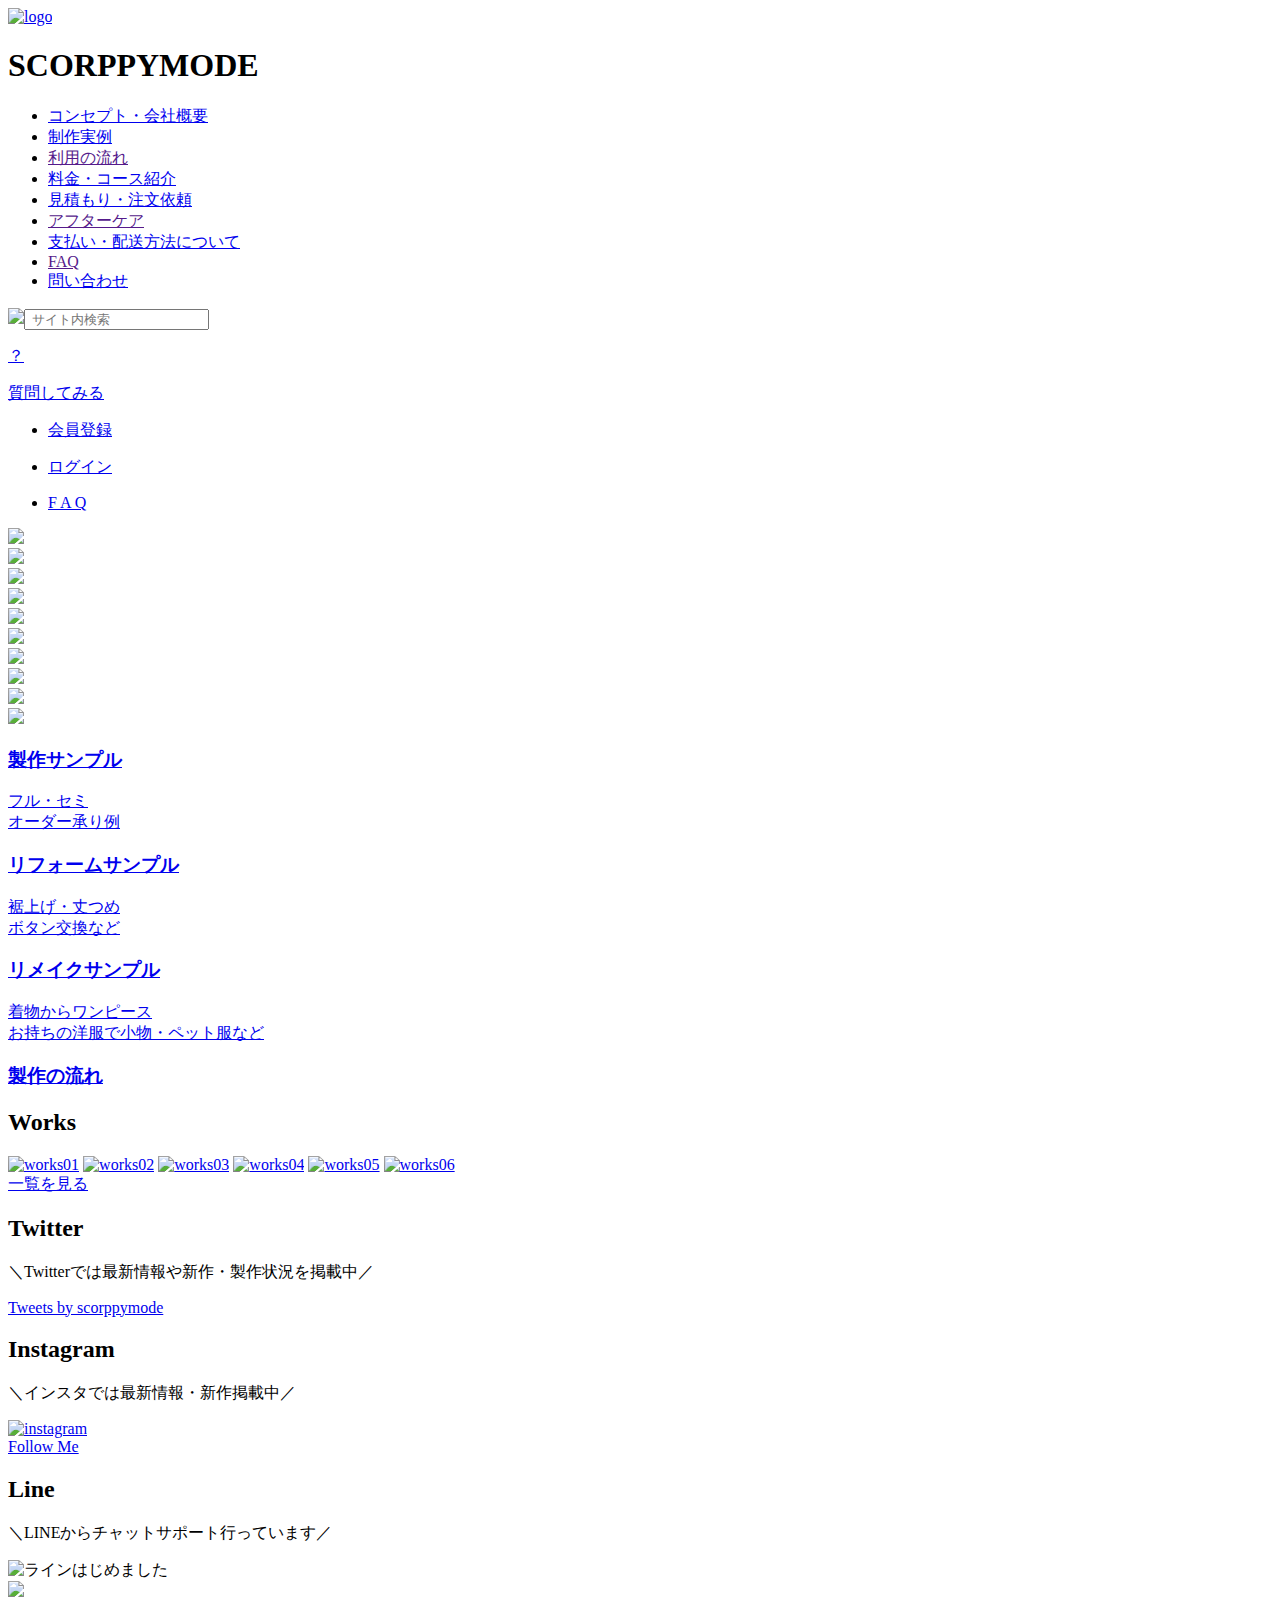
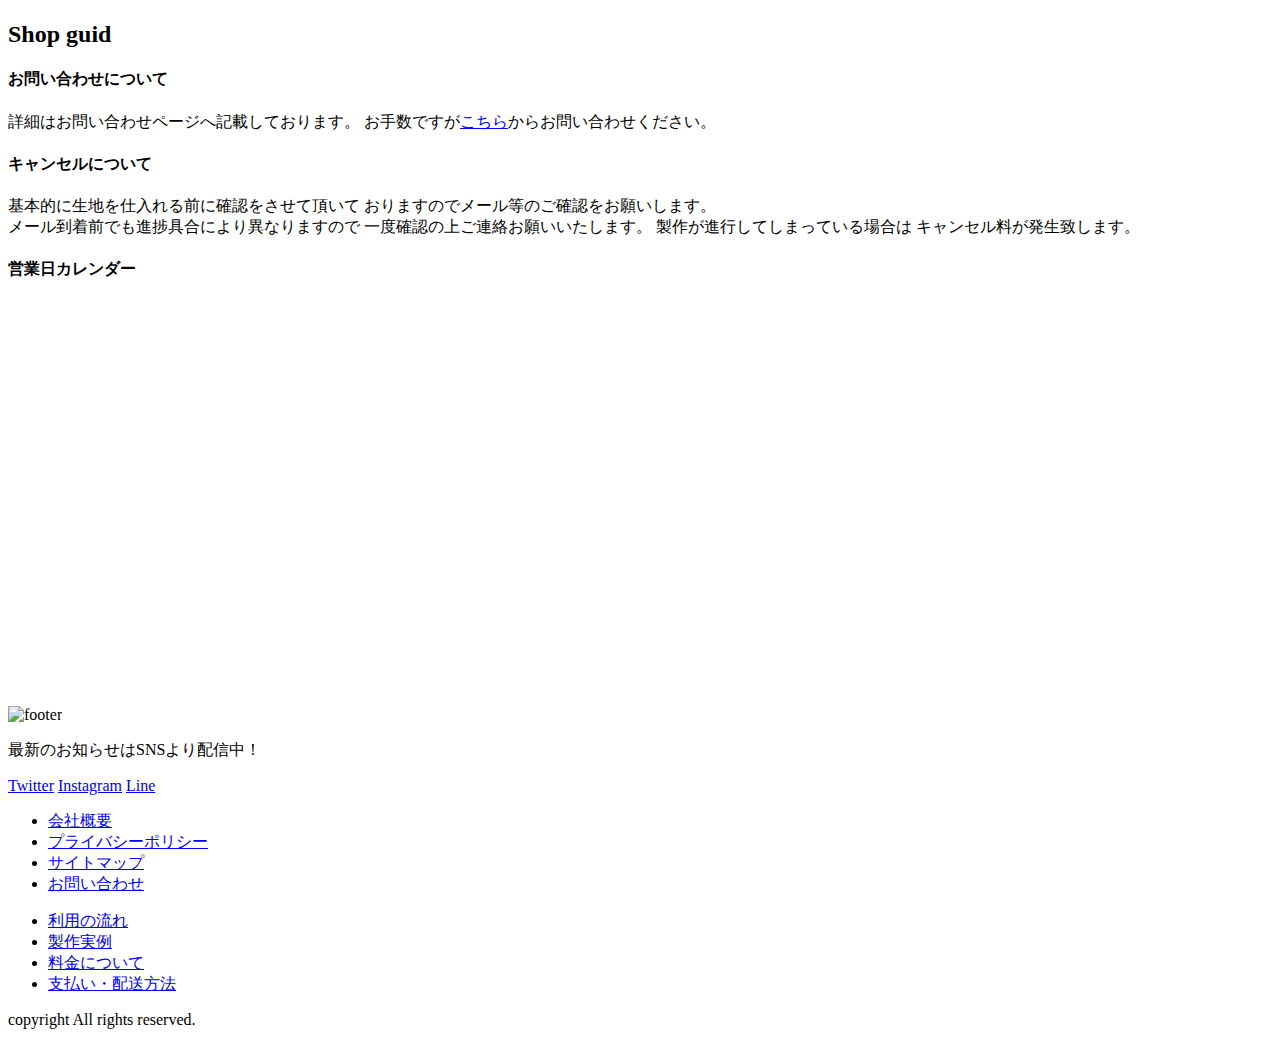
==== index.html @ ecda1e13 "Create index.html" ====
<!DOCTYPE html>
<html lang="ja">
  <head>
    <title>SCORPPYMODE</title>
    <meta charset="UTF-8" />
        <!-- ress -->
        <link rel="stylesheet" href="https://unpkg.com/ress/dist/ress.min.css">
        <!-- CSS -->
        <link rel="stylesheet" href="./assets/style/header.css">
        <link rel="stylesheet" href="./assets/style/style.css">
        <link rel="stylesheet" href="./assets/style/footer.css">
    
    <!-- js -->
    <script src="https://ajax.googleapis.com/ajax/libs/jquery/3.5.1/jquery.min.js"></script>
    <script src="./assets/js/main.js"></script>
    <!-- ビューポート -->
    <meta name="viewport" content="width=device-width, initial-scale=1, minimum-scale=1, maximum-scale=1"/>
    <!--フォント-->
    <link rel="preconnect" href="https://fonts.gstatic.com" />
    <link
      href="https://fonts.googleapis.com/css2?family=Goldman:wght@400;700&display=swap" rel="stylesheet"/>
    <script src="https://kit.fontawesome.com/18c529dbd5.js" crossorigin="anonymous"></script>
    <!-- Link Swiper's CSS スワイパー -->
    <link rel="stylesheet" href="https://unpkg.com/swiper/swiper-bundle.css" />
    <script src="https://unpkg.com/swiper/swiper-bundle.js"></script>
  </head>
  
  <body>
    <header>
          <a href="#"><img src="./assets/images/logox2.png" alt="logo"></a>
        <h1>SCORPPYMODE</h1>
        <div class="menu-block"></div>
      <!-- ハンバーガーメニュー -->
      <div class="hamburger">
          <span></span>
          <span></span>
          <span></span>
        </div>

      <nav class="gl-nav">
        <ul>
          <li><a href="concept.html">コンセプト・会社概要</a></li>
          <li><a href="works.html">制作実例</a></li>
          <li><a href="">利用の流れ</a></li>
          <li><a href="course.html">料金・コース紹介</a></li>
          <li><a href="order.html">見積もり・注文依頼</a></li>
          <li><a href="">アフターケア</a></li>
          <li><a href="shopguide.html">支払い・配送方法について</a></li>
          <li><a href="">FAQ</a></li>
          <li><a href="contact.html">問い合わせ</a></li>
        </ul>
        <div class="search">
          <div class="search-box">
            <img src="./assets/images/search.png"><input type="search" placeholder=" サイト内検索 ">
          </div>
        </div>
      </nav>

    </header>
    <div class="contents-top"></div>

    <div class="faq">
        <a href="https://lin.ee/aIKGTky">
          <p class="q">？</p>
          <p>質問してみる</p>
        </a>
    </div>
    <ul class="member-menu">
      <li><a href="#"><i class="fas fa-user-plus"></i><p>会員登録</p></a>
      </li>
      <li><a href="#"><i class="fas fa-sign-in-alt"></i><p>ログイン</p></a>
      </li>
      <li><a href="#"><i class="far fa-question-circle"></i><p>F A Q</p></a>
      </li>

    </ul>


    <div class="mv">
    <!-- Slider main container -->
    <div class="swiper-container">
      <!-- Additional required wrapper -->
      <div class="swiper-wrapper">
        <!-- Slides -->
        <div class="swiper-slide"><img src="./assets/images/new_bn.jpg"></div>
        <div class="swiper-slide"><img src="./assets/images/repeat_bn.jpg"></div>
        <div class="swiper-slide"><img src="./assets/images/menbers.jpg"></div>
        <div class="swiper-slide"><a href="price.html"><img src="./assets/images/money_bn.jpg"></a></div>
        <div class="swiper-slide"><img src="./assets/images/time.jpg"></div>
     </div>
      <!-- If we need pagination -->
      <div class="swiper-pagination"></div>
      </div>
    </div>

    <div class="pc-container">
      <div class="big-con">
          <div><img src="./assets/images/new_bn.jpg"></div>
      </div>
            <div><img src="./assets/images/repeat_bn.jpg"></div>
            <div><img src="./assets/images/menbers.jpg"></div>
            <div><a href="price.html"><img src="./assets/images/money_bn.jpg"></a></div>
            <div><img src="./assets/images/time.jpg"></div>  
    </div>

<main>
    <!-- サンプルメニュー -->
      <section class="sample">
        <div class="sam sp-01">
            <a href="list-order.html"><h3>製作サンプル</h3>
                <p>フル・セミ<br />オーダー承り例</p></a>
              </div>
                
                <div class="sam sp-02">
                  <a href="list-reform.html"><h3>リフォームサンプル</h3>
                    <p>裾上げ・丈つめ<br />ボタン交換など</p></a>
                </div>
                  
                  <div class="sam sp-03">
                    <a href="list-remake.html"><h3>リメイクサンプル</h3>
                      <p>着物からワンピース<br />お持ちの洋服で小物・ペット服など</p></a>
                  </div>
  
                    <div class="sam sp-saw">
                      <a href="#"><h3>製作の流れ</h3></a>
                    </div>
      </section>

    <section>
      <h2 class="section-title">Works</h2>
      <div class="container">
          <a href="works.html"><img src="assets/images/works01.jpg" alt="works01"></a>
          <a href="works.html"><img src="assets/images/works02.jpg" alt="works02"></a>
          <a href="works.html"><img src="assets/images/works03.jpg" alt="works03"></a>
          <a href="works.html"><img src="assets/images/works04.jpg" alt="works04"></a>
          <a href="works.html"><img src="assets/images/works05.jpg" alt="works05"></a>
          <a href="works.html"><img src="assets/images/works06.jpg" alt="works06"></a>
      </div>
      <div class="works-btn"><a href="works.html">一覧を見る</a></div>
    </section>
  </main>


    <section class="sns-box">
        <div class="sns-con">
          <article class="sns-sec">
            <h2 class="section-title">Twitter</h2>
            <p>＼Twitterでは最新情報や新作・製作状況を掲載中／</p>
          </article>
          <div class="sns-text">
              <a class="twitter-timeline" data-height="430" data-link-color="#5100a2" href="https://twitter.com/scorppymode?ref_src=twsrc%5Etfw">Tweets by scorppymode</a>
              <script async src="https://platform.twitter.com/widgets.js" charset="utf-8"></script>  
            </div>
        </div>
        <div class="sns-con sns-insta">
          <article class="sns-sec">
            <h2 class="section-title">Instagram</h2>
            <p>＼インスタでは最新情報・新作掲載中／</p>
          </article>
          <div class="sns-text">
              <a data-height="450" href="https://www.instagram.com/scorppymode/"><img src="./assets/images/scorppymode_ins.png" alt="instagram"></a>
                <div class="insta-btn">
                  <a href="https://www.instagram.com/scorppymode/">
                      <i class="fab fa-instagram"></i> <span>Follow Me</span>
                    </a>
                </div>
          </div>
        </div>
        <div class="sns-con">
          <article class="sns-sec">
            <h2 class="section-title">Line</h2>
            <p>＼LINEからチャットサポート行っています／</p>
          </article>
          <div class="sns-text">
            <div class="line-image"><img data-height="450" src="./assets/images/line.jpg" alt="ラインはじめました"></div>
            <div class="line-plus">
              <a href="https://lin.ee/aIKGTky"><img src="https://scdn.line-apps.com/n/line_add_friends/btn/ja.png"></a>
            </div>
            </div>
          </div>
      </section>

      <aside>
        <h2 class="section-title">Shop guid</h2>
        <div class="shop-g">
          <h4>お問い合わせについて</h4>
          <p>詳細はお問い合わせページへ記載しております。
              お手数ですが<a href="contact.html">こちら</a>からお問い合わせください。</p>

              <h4>キャンセルについて</h4>
              <p>基本的に生地を仕入れる前に確認をさせて頂いて
                おりますのでメール等のご確認をお願いします。<br>
                メール到着前でも進捗具合により異なりますので
                一度確認の上ご連絡お願いいたします。
                製作が進行してしまっている場合は
                キャンセル料が発生致します。</p>
                
              <h4>営業日カレンダー</h4>
              <div>
                <iframe src="https://calendar.google.com/calendar/embed?height=500&amp;wkst=1&amp;bgcolor=%23ffffff&amp;ctz=Asia%2FTokyo&amp;src=c2NvcnBweW1vZGVAZ21haWwuY29t&amp;src=amEuamFwYW5lc2UjaG9saWRheUBncm91cC52LmNhbGVuZGFyLmdvb2dsZS5jb20&amp;color=%23039BE5&amp;color=%230B8043&amp;showPrint=0&amp;showTz=0&amp;showTitle=0&amp;showNav=1&amp;showDate=1&amp;showCalendars=0&amp;showTabs=1" style="border-width:0" width="100%" height="400" frameborder="0" scrolling="no"></iframe>
              </div>
      </aside>

      <footer>
          <img src="assets/images/li.png" alt="footer" />
          <p>最新のお知らせはSNSより配信中！</p>
          <div class="sns">
            <a href="https://twitter.com/scorppymode/" class="twitter">Twitter</a>
            <a href="https://www.instagram.com/scorppymode/" class="instagram">Instagram</a>
            <a href="https://lin.ee/aIKGTky" class="line">Line</a>
          </div>
          <ul>
            <li><a href="concept.html">会社概要</a></li>
            <li><a href="#">プライバシーポリシー</a></li>
            <li><a href="#">サイトマップ</a></li>
            <li><a href="contact.html">お問い合わせ</a></li>
          </ul>
    
          <ul>
            <li><a href="#">利用の流れ</a></li>
            <li><a href="works.html">製作実例</a></li>
            <li><a href="course.html">料金について</a></li>
            <li><a href="shopguide.html">支払い・配送方法</a></li>
          </ul>
          <div class="small">copyright All rights reserved.</div>
        </footer>
      </body>
</html>
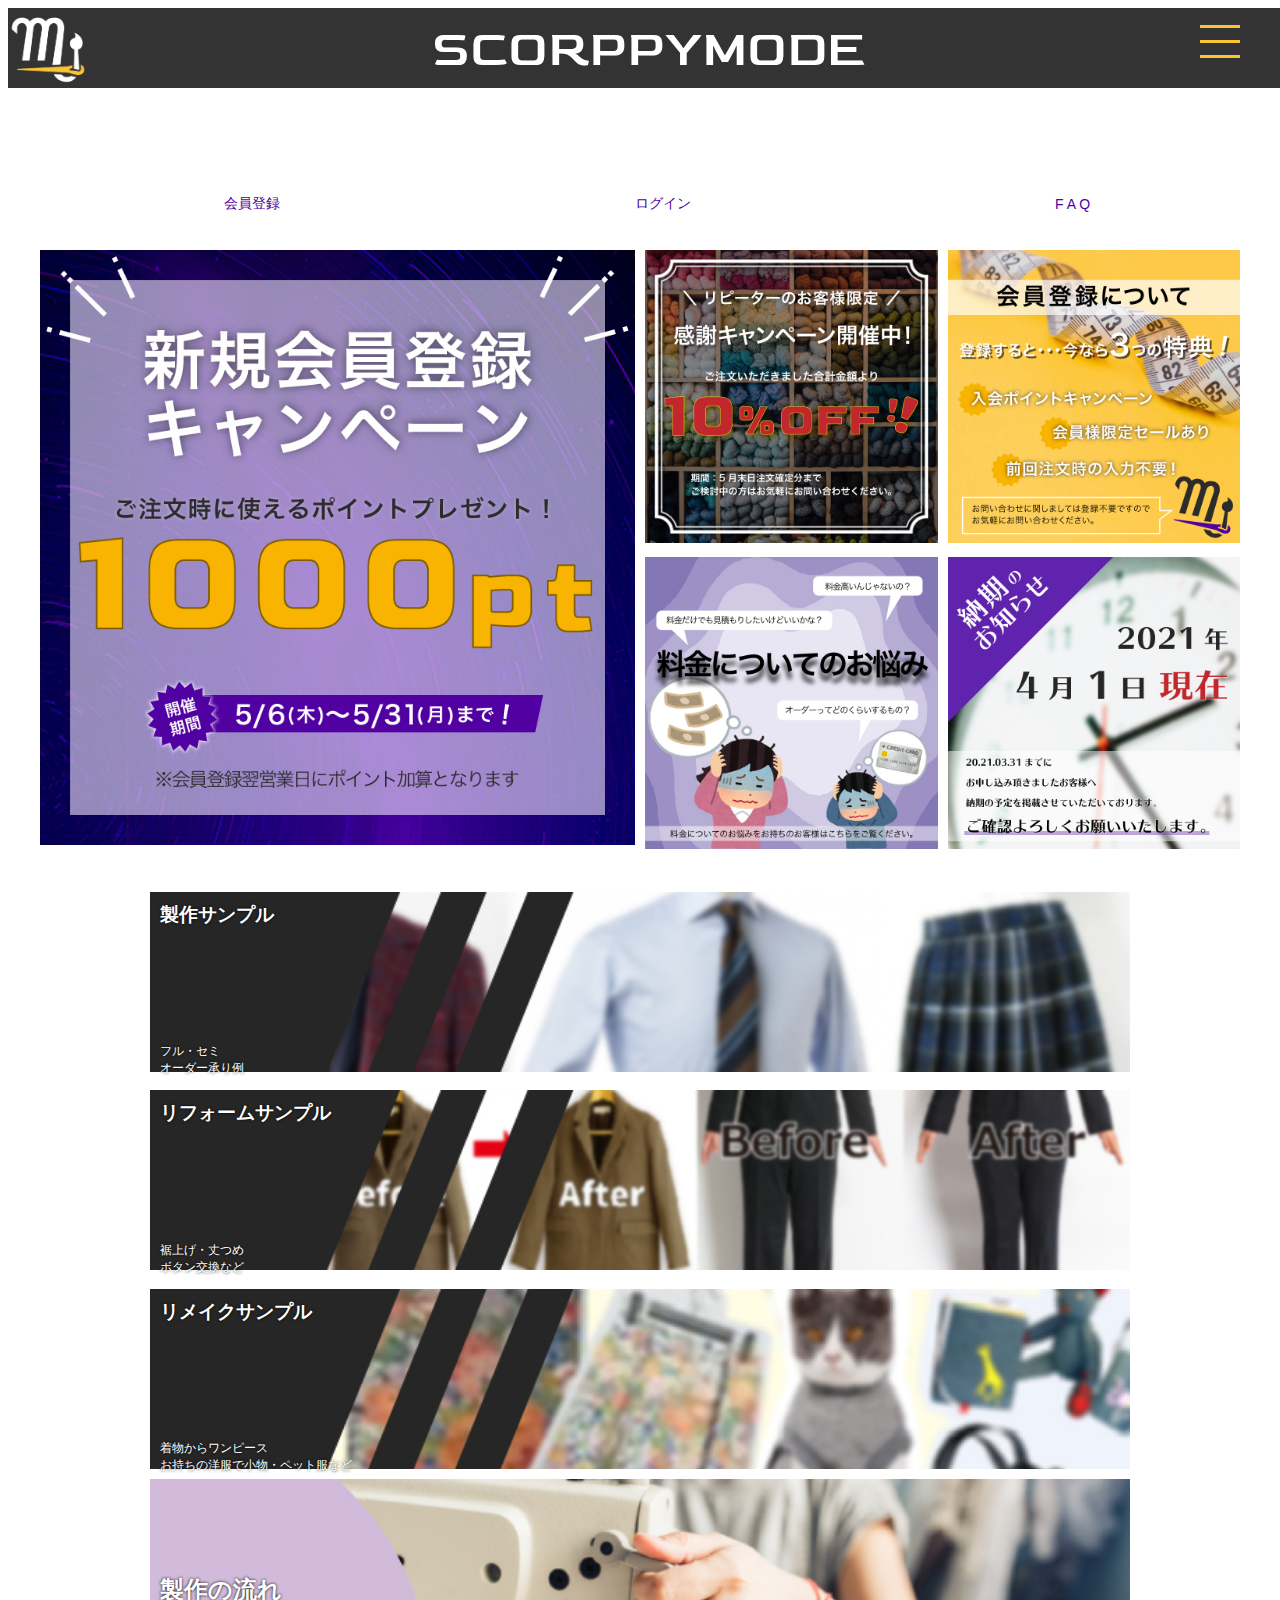
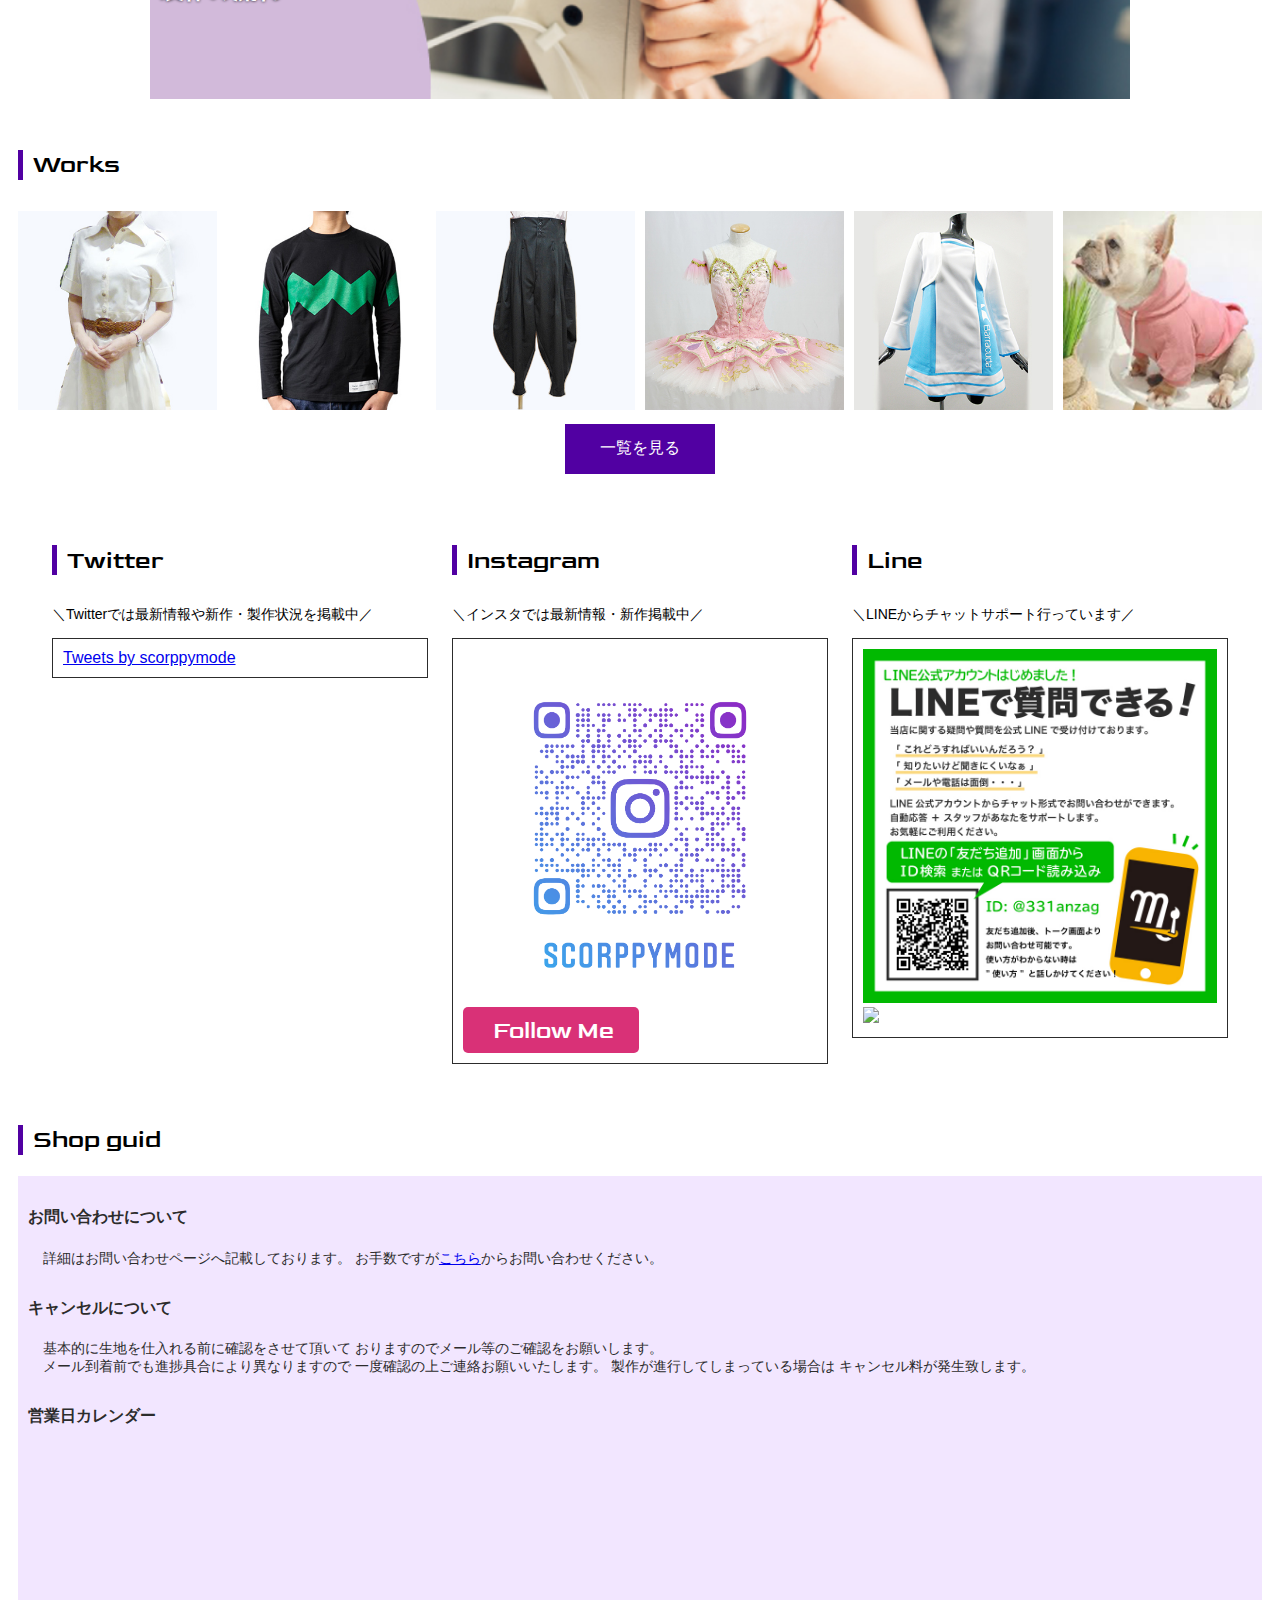
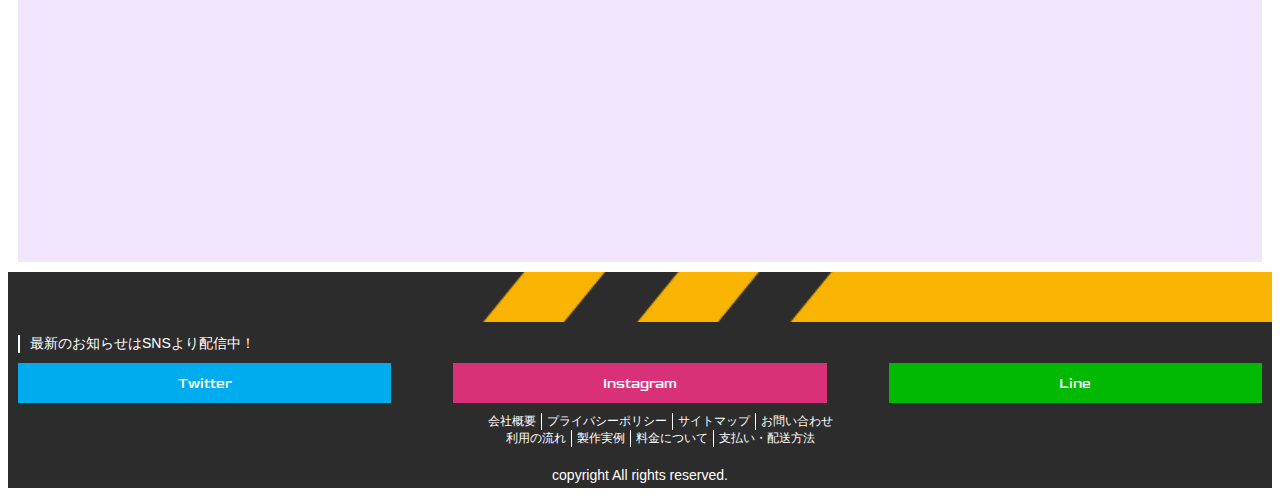
==== commit ddb0a24d: "Add files via upload" ====
--- a/index.html
+++ b/index.html
@@ -225,4 +225,4 @@
           <div class="small">copyright All rights reserved.</div>
         </footer>
       </body>
-</html>
+</html>--- a/assets/style/header.css
+++ b/assets/style/header.css
@@ -0,0 +1,226 @@
+@charset "UTF-8";
+header {
+  display: -webkit-box;
+  display: -ms-flexbox;
+  display: flex;
+  -webkit-box-pack: justify;
+      -ms-flex-pack: justify;
+          justify-content: space-between;
+  -webkit-box-align: center;
+      -ms-flex-align: center;
+          align-items: center;
+  position: fixed;
+  width: 100%;
+  height: 40px;
+  background-color: #000;
+  opacity: 0.8;
+  z-index: 100;
+}
+
+header h1 {
+  padding-top: 3px;
+  color: #fff;
+  font-family: "Goldman", cursive;
+  font-size: 30px;
+  text-align: center;
+  font-weight: normal;
+}
+
+@media (min-width: 750px) {
+  header h1 {
+    font-size: 50px;
+  }
+}
+
+header a img {
+  width: 40px;
+}
+
+@media (min-width: 750px) {
+  header a img {
+    width: 80px;
+  }
+}
+
+@media (min-width: 750px) {
+  header {
+    height: 80px;
+  }
+}
+
+.menu-block {
+  padding-top: 40px;
+  width: 40px;
+  height: 40px;
+}
+
+@media (min-width: 750px) {
+  .menu-block {
+    padding-top: 80px;
+    width: 80px;
+    height: 80px;
+  }
+}
+
+/*　ハンバーガーボタン　*/
+.hamburger {
+  display: block;
+  position: fixed;
+  z-index: 3;
+  top: 0px;
+  right: 0px;
+  width: 40px;
+  height: 40px;
+  text-align: center;
+}
+
+@media (min-width: 750px) {
+  .hamburger {
+    top: 20px;
+    right: 40px;
+  }
+}
+
+.hamburger span {
+  display: block;
+  position: absolute;
+  width: 30px;
+  height: 3px;
+  background: #f8b400;
+  -webkit-transition: 0.3s ease-in-out;
+  transition: 0.3s ease-in-out;
+}
+
+@media (min-width: 750px) {
+  .hamburger span {
+    width: 40px;
+  }
+}
+
+.hamburger span:nth-child(1) {
+  top: 10px;
+}
+
+@media (min-width: 750px) {
+  .hamburger span:nth-child(1) {
+    top: 5px;
+  }
+}
+
+.hamburger span:nth-child(2) {
+  top: 20px;
+}
+
+.hamburger span:nth-child(3) {
+  top: 30px;
+}
+
+@media (min-width: 750px) {
+  .hamburger span:nth-child(3) {
+    top: 35px;
+  }
+}
+
+/* ナビ開いてる時のボタン */
+.hamburger.active span:nth-child(1) {
+  top: 17px;
+  -webkit-transform: rotate(-45deg);
+          transform: rotate(-45deg);
+}
+
+.hamburger.active span:nth-child(2) {
+  -webkit-transform: translate(150px);
+          transform: translate(150px);
+}
+
+.hamburger.active span:nth-child(3) {
+  top: 17px;
+  -webkit-transform: rotate(45deg);
+          transform: rotate(45deg);
+}
+
+nav.gl-nav {
+  position: fixed;
+  z-index: 2;
+  top: 40px;
+  left: 0;
+  color: #fff;
+  text-align: center;
+  -webkit-transform: translateX(100%);
+          transform: translateX(100%);
+  -webkit-transition: all 0.5s;
+  transition: all 0.5s;
+  width: 100%;
+  height: 100%;
+  font-family: "游ゴシック体", YuGothic, "游ゴシック Medium", "Yu Gothic Medium", "游ゴシック", "Yu Gothic", sans-serif;
+}
+
+@media (min-width: 750px) {
+  nav.gl-nav {
+    top: 80px;
+  }
+}
+
+nav.gl-nav ul {
+  background: #5100a2;
+  margin: 0 auto;
+  width: 100%;
+}
+
+nav.gl-nav ul li {
+  list-style-type: none;
+  width: 100%;
+  padding-left: 10px;
+  border-bottom: 1px solid #2c2c2c;
+  text-align: left;
+}
+
+nav.gl-nav ul li:hover {
+  background-color: #f8b400;
+}
+
+nav.gl-nav ul li a {
+  display: block;
+  color: #fff;
+  padding: 1em 0;
+  text-decoration: none;
+}
+
+/* このクラスを、jQueryで付与・削除する */
+nav.gl-nav.active {
+  -webkit-transform: translateX(0%);
+          transform: translateX(0%);
+}
+
+.search {
+  padding: 10px;
+  background-color: #555555;
+}
+
+.search-box {
+  display: -webkit-box;
+  display: -ms-flexbox;
+  display: flex;
+  -webkit-box-align: center;
+      -ms-flex-align: center;
+          align-items: center;
+  background-color: #fff;
+  padding-left: 10px;
+}
+
+.search-box img {
+  width: 16px;
+}
+
+.contents-top {
+  height: 40px;
+  padding-top: 40px;
+}
+
+@media (min-width: 750px) {
+  .contents-top {
+    height: 80px;
+    padding-top: 80px;
+  }
+}
+/*# sourceMappingURL=header.css.map */--- a/assets/style/style.css
+++ b/assets/style/style.css
@@ -0,0 +1,482 @@
+@charset "UTF-8";
+@import url(/Users/69th14/Desktop/制作/scorppymode/assets/style/header.css);
+@import url(/Users/69th14/Desktop/制作/scorppymode/assets/style/footer.css);
+.faq {
+  position: fixed;
+  right: 10px;
+  font-family: "游ゴシック体", YuGothic, "游ゴシック Medium", "Yu Gothic Medium", "游ゴシック", "Yu Gothic", sans-serif;
+  z-index: 100;
+}
+
+.faq a {
+  display: -webkit-box;
+  display: -ms-flexbox;
+  display: flex;
+  -webkit-box-orient: vertical;
+  -webkit-box-direction: normal;
+      -ms-flex-direction: column;
+          flex-direction: column;
+  -webkit-box-align: center;
+      -ms-flex-align: center;
+          align-items: center;
+  width: 100px;
+  height: 100px;
+  background-color: #2c2c2c;
+  color: #f8b400;
+  text-decoration: none;
+  border: 3px solid #fff;
+  border-radius: 50px;
+}
+
+.faq .q {
+  position: relative;
+  bottom: 3px;
+  font-size: 50px;
+}
+
+.faq p {
+  font-size: 12px;
+}
+
+.faq p:nth-child(2) {
+  position: relative;
+  bottom: 17px;
+}
+
+.member-menu {
+  display: -webkit-box;
+  display: -ms-flexbox;
+  display: flex;
+  -webkit-box-pack: justify;
+      -ms-flex-pack: justify;
+          justify-content: space-between;
+  -webkit-box-align: center;
+      -ms-flex-align: center;
+          align-items: center;
+  list-style: none;
+}
+
+.member-menu ul {
+  max-width: 1000;
+}
+
+.member-menu li {
+  display: -webkit-box;
+  display: -ms-flexbox;
+  display: flex;
+  -webkit-box-pack: center;
+      -ms-flex-pack: center;
+          justify-content: center;
+  -webkit-box-align: center;
+      -ms-flex-align: center;
+          align-items: center;
+  width: 33%;
+  height: 40px;
+  text-decoration: none;
+  background-color: #fff;
+  color: #5100a2;
+  white-space: nowrap;
+}
+
+.member-menu a {
+  display: -webkit-box;
+  display: -ms-flexbox;
+  display: flex;
+  -webkit-box-align: center;
+      -ms-flex-align: center;
+          align-items: center;
+  text-decoration: none;
+}
+
+.member-menu a:link {
+  color: #5100a2;
+}
+
+.member-menu a:visited {
+  color: #5100a2;
+}
+
+.member-menu a:hover {
+  color: #5100a2;
+}
+
+.member-menu a i {
+  font-size: 22px;
+}
+
+.member-menu a p {
+  padding-left: 5px;
+  font-family: "游ゴシック体", YuGothic, "游ゴシック Medium", "Yu Gothic Medium", "游ゴシック", "Yu Gothic", sans-serif;
+  font-size: 14px;
+}
+
+.swiper-container {
+  padding-bottom: 26px;
+}
+
+.swiper-container img {
+  width: 100%;
+}
+
+@media (min-width: 750px) {
+  .swiper-container {
+    display: none;
+  }
+}
+
+.swiper-container img {
+  padding-bottom: 26px;
+}
+
+.swiper-pagination-bullet {
+  width: 10px;
+  height: 10px;
+  margin: 5px;
+  display: inline-block;
+  border-radius: 50%;
+  background: #000;
+  opacity: 0.2;
+}
+
+:root {
+  --swiper-pagination-color: #f8b400;
+}
+
+.pc-container {
+  display: none;
+}
+
+.pc-container img {
+  width: 100%;
+}
+
+@media (min-width: 750px) {
+  .pc-container {
+    display: -ms-grid;
+    display: grid;
+    gap: 10px;
+    -ms-grid-columns: 1fr 1fr 1fr 1fr;
+        grid-template-columns: 1fr 1fr 1fr 1fr;
+    -ms-grid-rows: 1fr 1fr;
+        grid-template-rows: 1fr 1fr;
+    margin: 0 auto;
+    padding: 10px;
+    max-width: 1200px;
+  }
+  .pc-container .big-con:nth-child(1) {
+    -ms-grid-column: 1;
+    -ms-grid-column-span: 2;
+    grid-column: 1/3;
+    -ms-grid-row: 1;
+    -ms-grid-row-span: 3;
+    grid-row: 1/4;
+  }
+}
+
+.sample {
+  margin: auto;
+  max-width: 1000px;
+}
+
+.sample a {
+  text-decoration: none;
+  text-shadow: 0px 0px 3px #000;
+}
+
+.sam {
+  margin: 0px 10px 10px;
+}
+
+.sam a {
+  display: block;
+  color: #fff;
+}
+
+.sam a h3 {
+  padding: 10px;
+  font-family: "游ゴシック体", YuGothic, "游ゴシック Medium", "Yu Gothic Medium", "游ゴシック", "Yu Gothic", sans-serif;
+}
+
+.sam a p {
+  position: relative;
+  top: 5px;
+  padding-left: 10px;
+  font-family: "游ゴシック体", YuGothic, "游ゴシック Medium", "Yu Gothic Medium", "游ゴシック", "Yu Gothic", sans-serif;
+  font-size: 12px;
+}
+
+@media (min-width: 750px) {
+  .sam a p {
+    top: 48%;
+  }
+}
+
+.sam h3:last-child {
+  padding: 55px 10px;
+}
+
+@media (min-width: 750px) {
+  .sam h3:last-child {
+    position: relative;
+    padding: 95px 10px;
+  }
+}
+
+.sp {
+  padding: 10px;
+}
+
+.sp-01 a {
+  background: url(../images/sample01.jpg);
+  height: 100px;
+  background-size: cover;
+}
+
+@media (min-width: 750px) {
+  .sp-01 a {
+    height: 180px;
+  }
+}
+
+.sp-02 a {
+  background: url(../images/sample02.jpg);
+  height: 100px;
+  background-size: cover;
+}
+
+@media (min-width: 750px) {
+  .sp-02 a {
+    height: 180px;
+  }
+}
+
+.sp-03 a {
+  background: url(../images/sample03.jpg);
+  height: 100px;
+  background-size: cover;
+}
+
+@media (min-width: 750px) {
+  .sp-03 a {
+    height: 180px;
+  }
+}
+
+.sp-saw h3 {
+  margin: auto 0;
+  font-size: 24px;
+}
+
+.sp-saw a {
+  width: 100%;
+  height: 150px;
+  background: url(../images/saw.jpg);
+  background-size: cover;
+}
+
+@media (min-width: 750px) {
+  .sp-saw a {
+    height: 220px;
+  }
+}
+
+h2 {
+  display: -webkit-box;
+  display: -ms-flexbox;
+  display: flex;
+  -webkit-box-align: center;
+      -ms-flex-align: center;
+          align-items: center;
+  font-family: "Goldman", cursive;
+  font-size: 25px;
+  font-weight: normal;
+}
+
+section {
+  margin-top: 50px;
+  font-family: "游ゴシック体", YuGothic, "游ゴシック Medium", "Yu Gothic Medium", "游ゴシック", "Yu Gothic", sans-serif;
+}
+
+@media (min-width: 750px) {
+  section {
+    margin-bottom: 50px;
+  }
+}
+
+.section-title::before {
+  display: block;
+  width: 5px;
+  height: 30px;
+  margin: 0 10px;
+  background-color: #5100a2;
+  content: " ";
+}
+
+.container {
+  display: -ms-grid;
+  display: grid;
+  -ms-grid-columns: 1fr 1fr;
+      grid-template-columns: 1fr 1fr;
+  grid-auto-rows: 1fr;
+  gap: 10px;
+  padding: 10px;
+}
+
+.container img {
+  width: 100%;
+}
+
+@media (min-width: 480px) {
+  .container {
+    -ms-grid-columns: 1fr 1fr 1fr;
+        grid-template-columns: 1fr 1fr 1fr;
+  }
+}
+
+@media (min-width: 896px) {
+  .container {
+    -ms-grid-columns: 1fr 1fr 1fr 1fr 1fr 1fr;
+        grid-template-columns: 1fr 1fr 1fr 1fr 1fr 1fr;
+  }
+}
+
+.works-btn a {
+  display: -webkit-box;
+  display: -ms-flexbox;
+  display: flex;
+  -webkit-box-pack: center;
+      -ms-flex-pack: center;
+          justify-content: center;
+  -webkit-box-align: center;
+      -ms-flex-align: center;
+          align-items: center;
+  width: 150px;
+  height: 50px;
+  margin: 0 auto;
+  background-color: #5100a2;
+  color: #fff;
+  text-decoration: none;
+}
+
+@media (min-width: 750px) {
+  .sns-box {
+    display: -webkit-box;
+    display: -ms-flexbox;
+    display: flex;
+    -ms-flex-pack: distribute;
+        justify-content: space-around;
+    max-width: 1200px;
+    margin: 20px auto;
+  }
+}
+
+.sns-con {
+  margin-bottom: 50px;
+}
+
+@media (min-width: 750px) {
+  .sns-con {
+    margin-bottom: 0px;
+    width: 33%;
+  }
+}
+
+.sns-sec {
+  display: -webkit-box;
+  display: -ms-flexbox;
+  display: flex;
+}
+
+@media (min-width: 750px) {
+  .sns-sec {
+    display: block;
+  }
+}
+
+.sns-sec p {
+  font-size: 10px;
+  padding: 10px 0 0 10px;
+}
+
+@media (min-width: 750px) {
+  .sns-sec p {
+    font-size: 14px;
+  }
+}
+
+.sns-text {
+  border: 1px solid #2c2c2c;
+  padding: 10px;
+  margin: 10px;
+}
+
+.sns-text p {
+  font-size: 14px;
+}
+
+.sns-insta img {
+  width: 100%;
+}
+
+.insta-btn a {
+  display: -webkit-box;
+  display: -ms-flexbox;
+  display: flex;
+  -webkit-box-pack: center;
+      -ms-flex-pack: center;
+          justify-content: center;
+  -webkit-box-align: center;
+      -ms-flex-align: center;
+          align-items: center;
+  padding: 3px;
+  width: 170px;
+  height: 40px;
+  background: #d93177;
+  color: #fff;
+  border-radius: 5px;
+  font-size: 30px;
+  text-decoration: none;
+}
+
+.insta-btn a span {
+  padding-left: 5px;
+  font-size: 24px;
+  font-family: "Goldman", cursive;
+  text-decoration: none;
+}
+
+.line-image img {
+  width: 100%;
+}
+
+.line-plus img {
+  height: 40px;
+  border: none;
+}
+
+aside {
+  margin-top: 50px;
+  font-family: "游ゴシック体", YuGothic, "游ゴシック Medium", "Yu Gothic Medium", "游ゴシック", "Yu Gothic", sans-serif;
+}
+
+.shop-g {
+  margin: 10px;
+  padding: 10px;
+  background-color: #f2e6ff;
+  color: #2c2c2c;
+}
+
+.shop-g p {
+  font-size: 14px;
+  padding-left: 15px;
+  margin-bottom: 30px;
+}
+
+.shop-g a:visited {
+  color: #5100a2;
+}
+
+.shop-g a:hover {
+  color: #f8b400;
+}
+/*# sourceMappingURL=style.css.map */--- a/assets/style/footer.css
+++ b/assets/style/footer.css
@@ -0,0 +1,105 @@
+@charset "UTF-8";
+footer {
+  width: 100%;
+  background-color: #2c2c2c;
+  color: #fff;
+  font-family: "游ゴシック体", YuGothic, "游ゴシック Medium", "Yu Gothic Medium", "游ゴシック", "Yu Gothic", sans-serif;
+  font-size: 14px;
+}
+
+footer p {
+  margin: 10px;
+  padding-left: 10px;
+  border-left: 2px solid #fff;
+}
+
+footer ul li a {
+  color: #fff;
+  text-decoration: none;
+}
+
+footer ul li a:hover {
+  color: #5100a2;
+}
+
+footer ul {
+  display: -webkit-box;
+  display: -ms-flexbox;
+  display: flex;
+  -webkit-box-pack: center;
+      -ms-flex-pack: center;
+          justify-content: center;
+  -webkit-box-align: center;
+      -ms-flex-align: center;
+          align-items: center;
+  margin: 0 auto;
+  font-size: 12px;
+}
+
+footer ul li {
+  padding: 0 5px 0;
+  border-left: 1px solid #fff;
+  list-style: none;
+}
+
+footer ul li:first-child {
+  border: none;
+}
+
+footer img {
+  width: 100%;
+  background-size: cover;
+}
+
+@media (min-width: 750px) {
+  footer img {
+    height: 50px;
+    background-size: contain;
+  }
+}
+
+.sns {
+  display: -webkit-box;
+  display: -ms-flexbox;
+  display: flex;
+  -webkit-box-pack: justify;
+      -ms-flex-pack: justify;
+          justify-content: space-between;
+  margin: 10px;
+}
+
+.sns a {
+  display: -webkit-box;
+  display: -ms-flexbox;
+  display: flex;
+  -webkit-box-align: center;
+      -ms-flex-align: center;
+          align-items: center;
+  -webkit-box-pack: center;
+      -ms-flex-pack: center;
+          justify-content: center;
+  width: 30%;
+  height: 40px;
+  color: #fff;
+  font-family: "Goldman", cursive;
+  font-weight: normal;
+  text-decoration: none;
+}
+
+.sns a.twitter {
+  background-color: #00acee;
+}
+
+.sns a.instagram {
+  background-color: #d93177;
+}
+
+.sns a.line {
+  background-color: #00b900;
+}
+
+.small {
+  padding: 20px 0 5px;
+  text-align: center;
+}
+/*# sourceMappingURL=footer.css.map */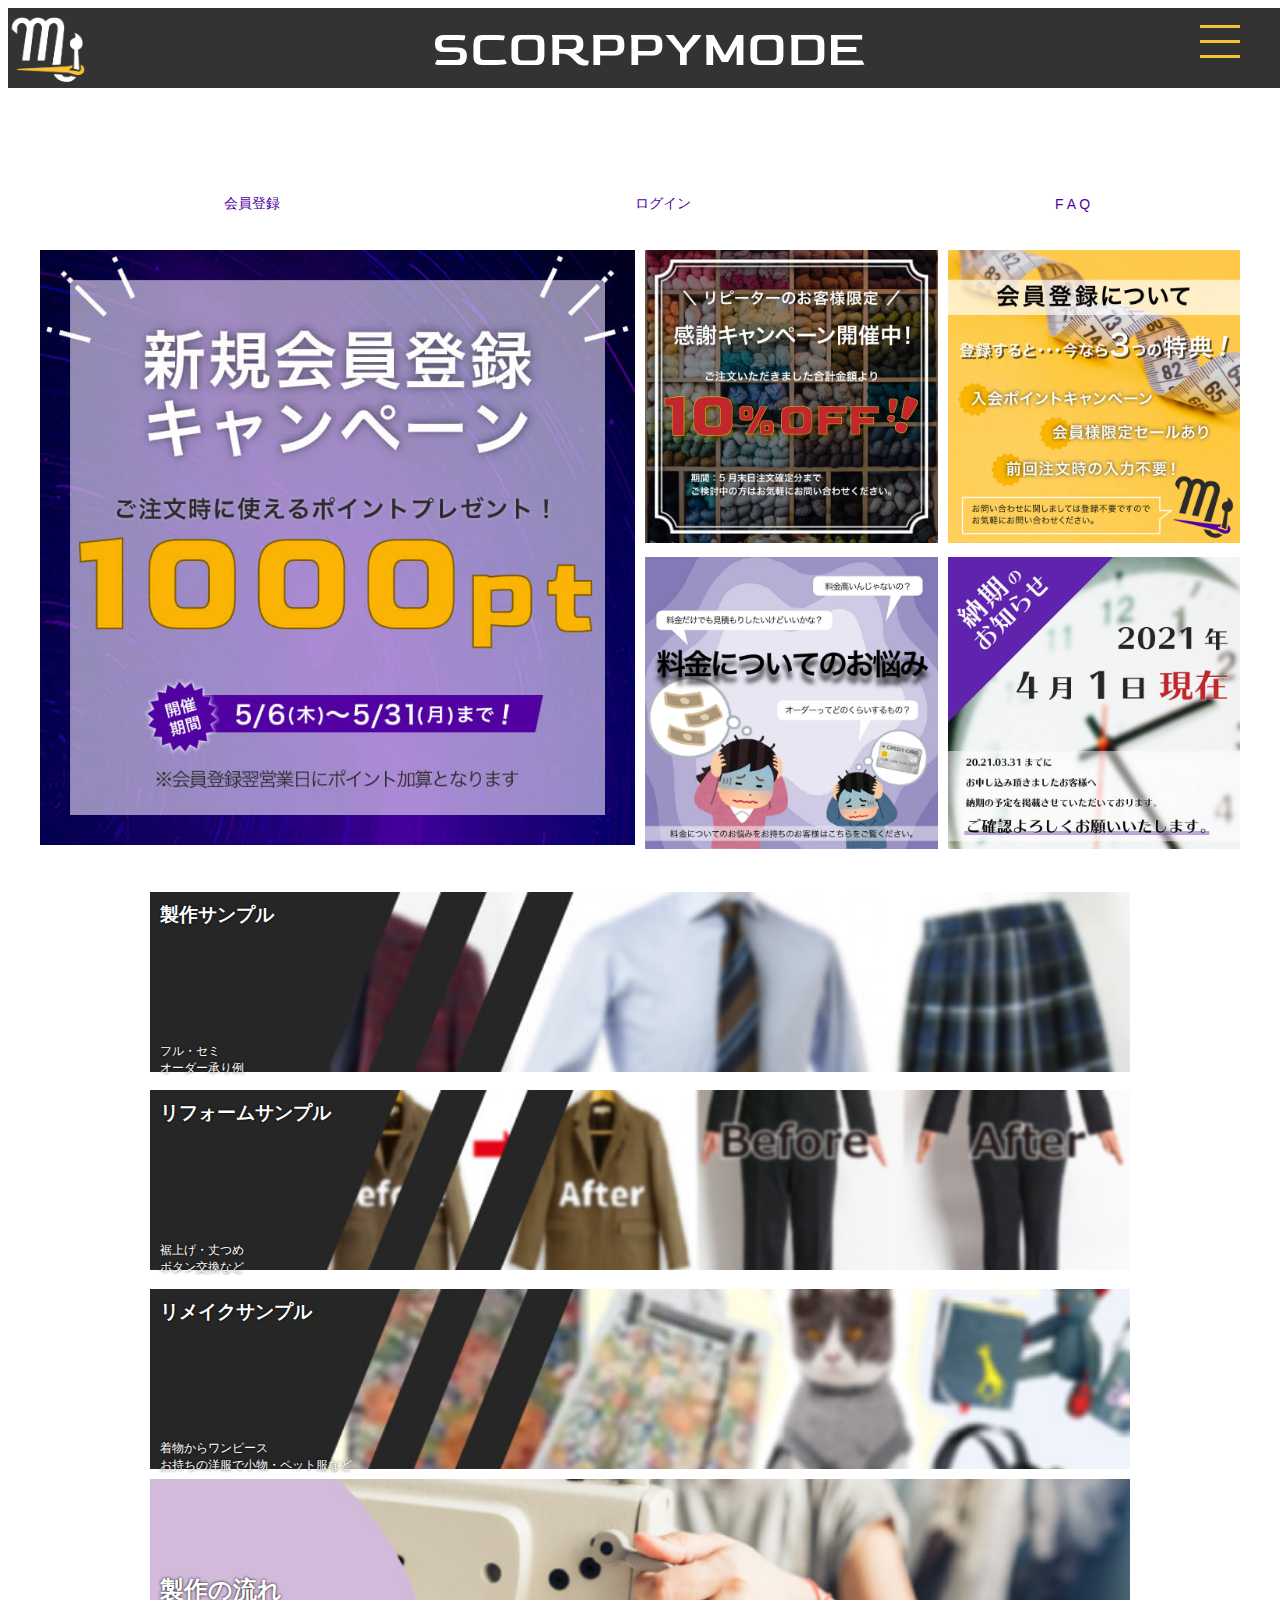
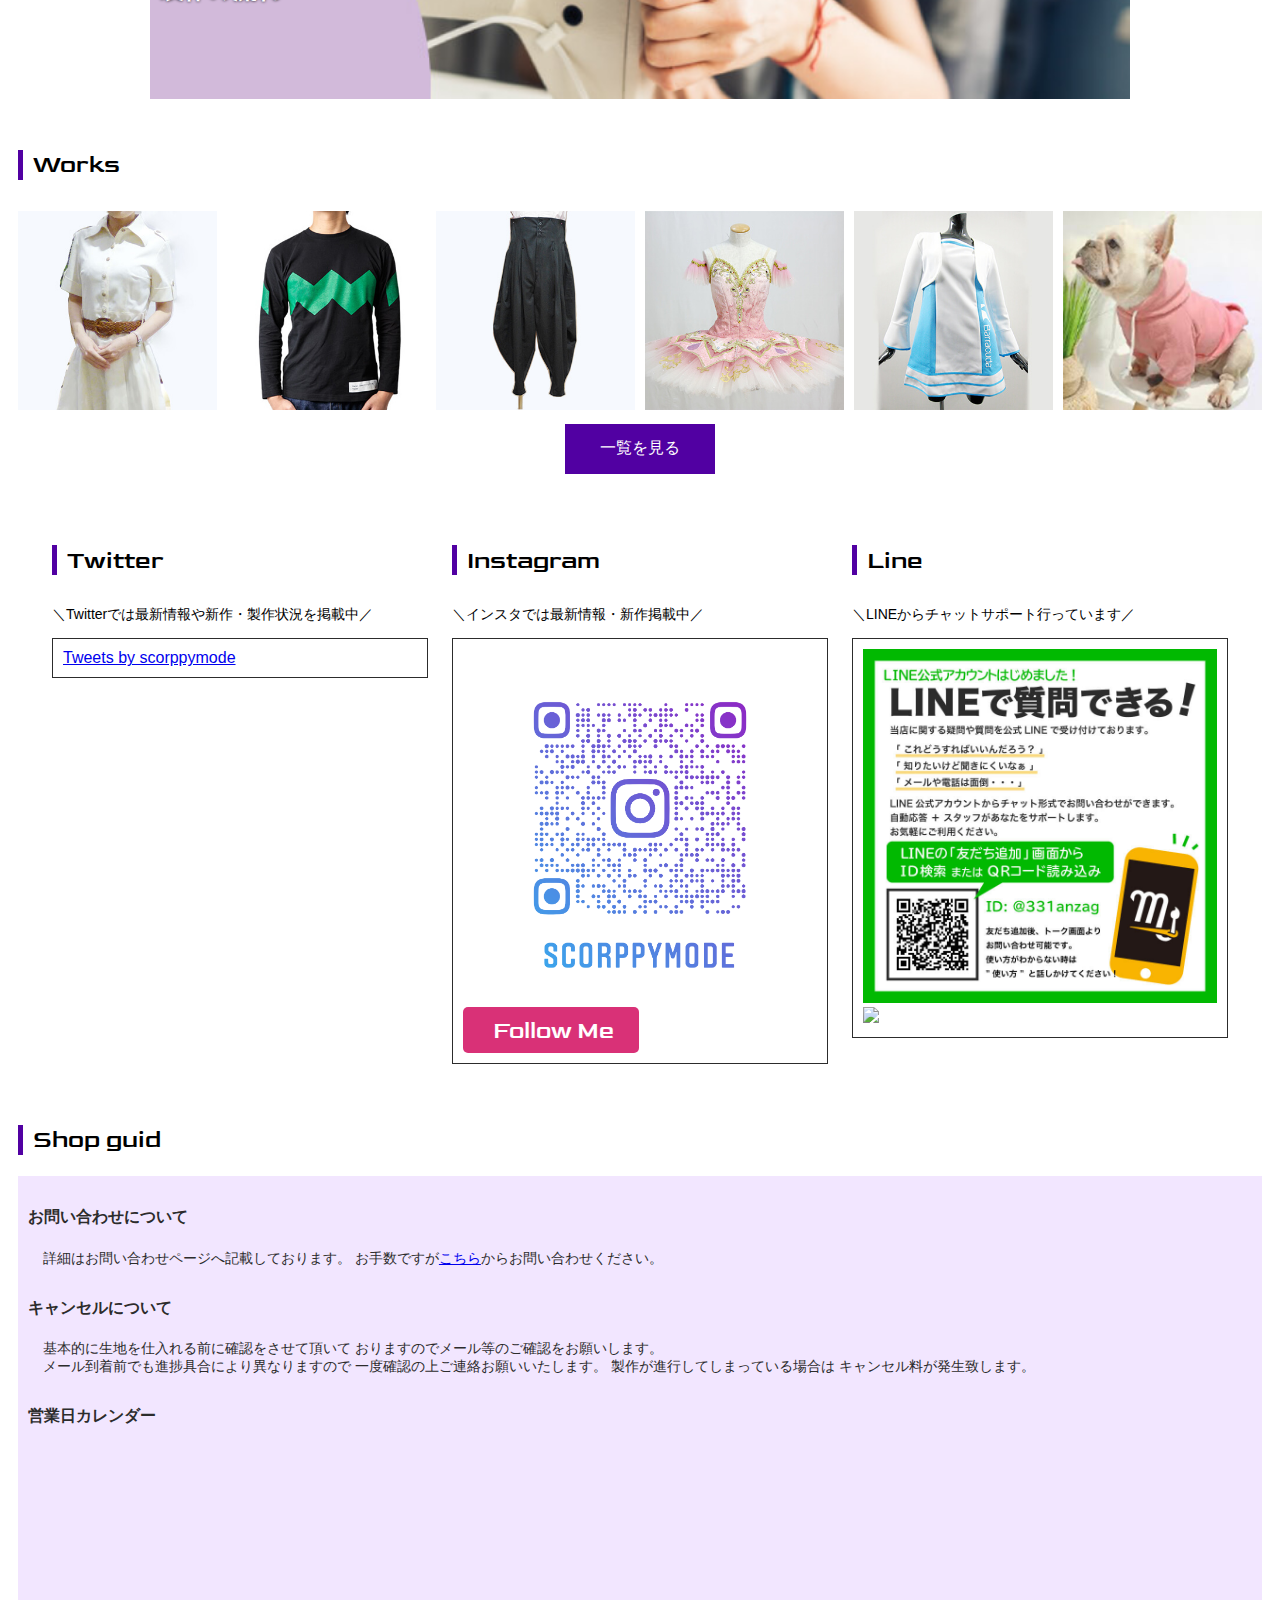
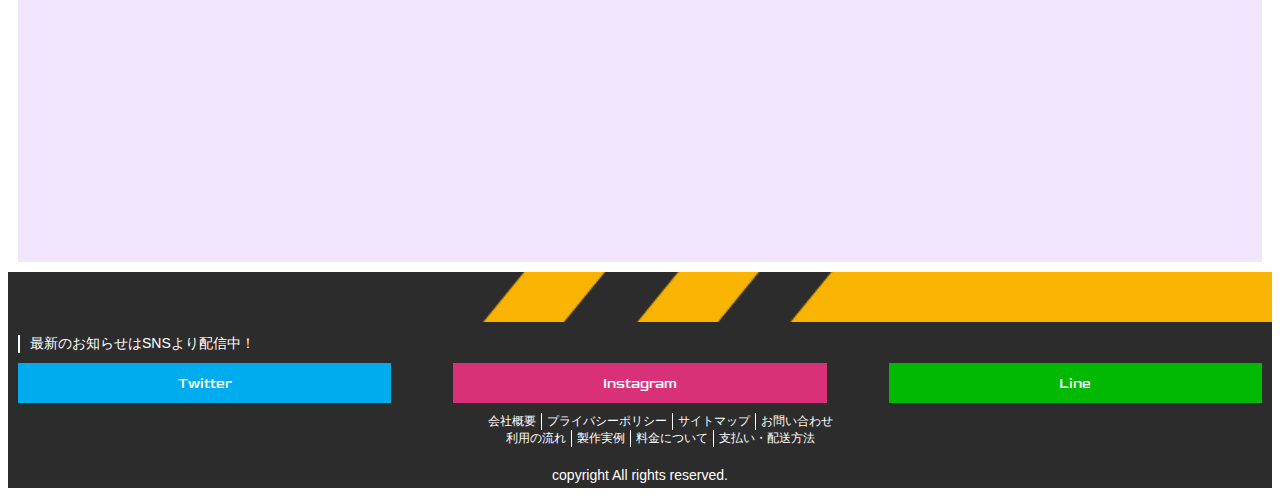
==== commit 2415df8b: "Update index.html" ====
--- a/index.html
+++ b/index.html
@@ -196,7 +196,7 @@
                 キャンセル料が発生致します。</p>
                 
               <h4>営業日カレンダー</h4>
-              <div>
+              <div class="google_cal">
                 <iframe src="https://calendar.google.com/calendar/embed?height=500&amp;wkst=1&amp;bgcolor=%23ffffff&amp;ctz=Asia%2FTokyo&amp;src=c2NvcnBweW1vZGVAZ21haWwuY29t&amp;src=amEuamFwYW5lc2UjaG9saWRheUBncm91cC52LmNhbGVuZGFyLmdvb2dsZS5jb20&amp;color=%23039BE5&amp;color=%230B8043&amp;showPrint=0&amp;showTz=0&amp;showTitle=0&amp;showNav=1&amp;showDate=1&amp;showCalendars=0&amp;showTabs=1" style="border-width:0" width="100%" height="400" frameborder="0" scrolling="no"></iframe>
               </div>
       </aside>
@@ -225,4 +225,4 @@
           <div class="small">copyright All rights reserved.</div>
         </footer>
       </body>
-</html>+</html>
